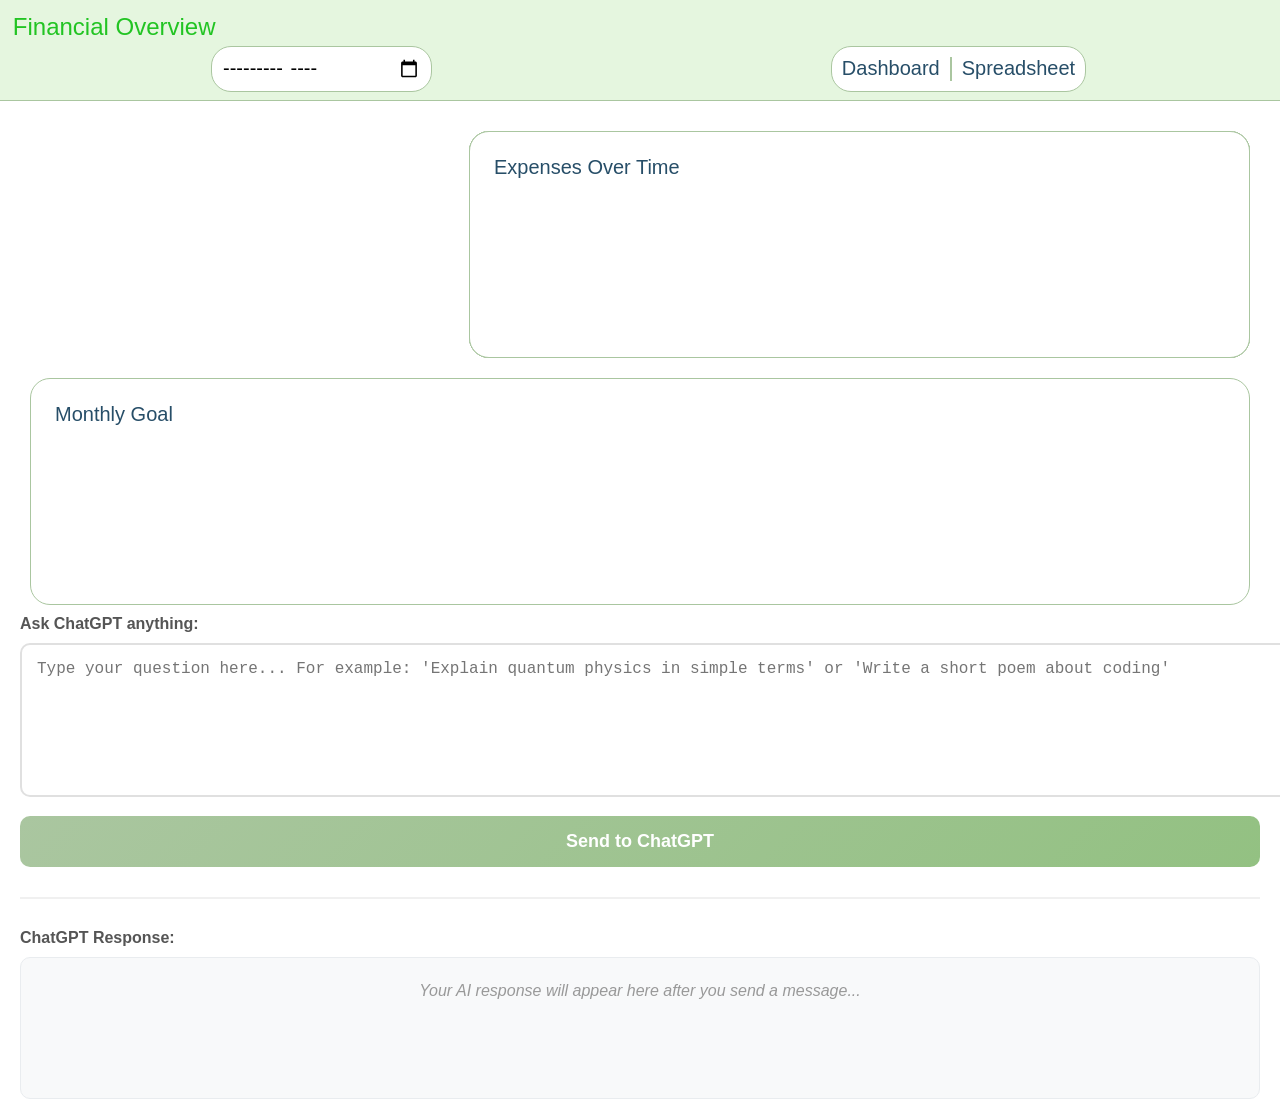
==== index.html @ 38798c6e "integrated html and css made with ai functionality from Rob" ====
<!DOCTYPE html>
<html lang="en">
  <head>
    <meta charset="UTF-8" />
    <meta name="viewport" content="width=device-width, initial-scale=1.0" />
    <title>CashFlow</title>
    <link rel="stylesheet" href="css/styles.css" />
  </head>
  <body>
      <header>
        <h1>Financial Overview</h1>
        <div id="filter">
        <input type="month" id="month-filter" name="month-filter" />
        <nav id="tabNav">
          <a href="index.html" onclick="showPage('dashboard')">Dashboard</a>
          <div id="line"></div>
          <a href="sheet.html" onclick="showPage('spreadsheet')">Spreadsheet</a>
        </nav>
        </div>
      </header>

      <main>

        <div id="summaryCards">
          <div class="card" id="netWorth">
            <h2>Net Worth Overview</h2>
            <p class="text" id="netWorth">$7,335.84</p>
            <!--change to proper net worth calculation (no need to include investment for now or can get investment from investment spending category)-->
          </div>

          <div class="card" id="expense-summary">
            <h2>Expense Summary</h2>
            <p class="total-expense">$819.07</p>
            <!--change to proper expense calculation(income vs expense then net revenue) and show pie chart; if clicked, it should change the breakdown. e.g. expenses is clicked -> show expenses breakdown and if income is clicked -> show income breakdown-->
          </div>

          <div class="card" id="expense-breakdown">
            <h2>Expenses Breakdown</h2>
            <div class="expense-category">Mortgage</div>
            <div class="expense-category">Transportation</div>
            <div class="expense-category">Food</div>
            <div class="expense-category">Entertainment</div>
            <div class="expense-category">Shopping</div>
            <div class="expense-category">Education</div>
            <div class="expense-category">Miscellaneous</div>
          </div>
          <div class="card" id="income-breakdown">
            <h2>Income Breakdown</h2>
            <div class="income-category">Salary</div>
            <div class="income-category">Investments</div>
            <div class="income-category">Side Hustle</div>
            <div class="income-category">Other Income</div>
          </div>

          <div class="card" id="expenses-over-time">
            <h2>Expenses Over Time</h2>
            <canvas id="lineChart"></canvas>
          </div>
        </div>

        <div id="2ndColumn">
          <div class="card" id="goal-tracker">
            <h2>Monthly Goal</h2>
            <canvas id="goalChart"></canvas
            ><!-- change it to proper one like wireframe; this will show the monthly goal progress, e.g. savings goal or expense limit -->
          </div>

          <div class="input-section">
            <label for="user-input">Ask ChatGPT anything:</label>
            <textarea
              id="user-input"
              placeholder="Type your question here... For example: 'Explain quantum physics in simple terms' or 'Write a short poem about coding'"
            ></textarea>

            <button id="send-btn" onclick="sendToChatGPT()">
              Send to ChatGPT
            </button>
          </div>

          <!-- Response Section -->
          <div class="response-section">
            <label>ChatGPT Response:</label>
            <div id="ai-response">
              <div class="placeholder">
                Your AI response will appear here after you send a message...
              </div>
            </div>
          </div>
        </div>
      </main>

    <script src="js/api.js"></script>
  </body>
</html>
---- css/styles.css ----
body {
  margin: 0;
  padding: 0;
  font-family: "Inria Sans", Arial, sans-serif;
  font-size: 16px;
  background-color: #ffffff;
  color: #274e68;
}

header {
  margin: 0;
  padding: 0.5em;
  background-color: #e5f6df;
  border-style: solid;
  border-color: #aac6a0;
  border-width: 0;
  border-bottom-width: 1px;
  display: flex;
  flex-direction: column;
}

#filter {
  display: grid;
  gap: 10px;
  grid-template-columns: repeat(auto-fit, minmax(250px, 1fr));
}

h1,
h2 {
  font-size: inherit;
  font-weight: inherit;
  margin: 0.2em;
  padding: 0;
}

a {
  text-decoration: none;
  color: inherit;
  font: inherit;
}

button, input {
  border: none;
  background: none;
  cursor: pointer;
  font: inherit;
}

h1 {
  font-size: 24px;
  color: #22c423;
}

h2 {
  font-size: 20px;
  color: #274e68;
}

#month-filter {
  margin: auto;
  padding: 10px;
  font-size: 20px;
  height: 1.2em;
  background-color: #ffffff;
  border: 1px solid #aac6a0;
  border-radius: 20px;
}

#tabNav {
  padding: 10px;
  margin: auto;
  font-size: 20px;
  height: 1.2em;
  display: flex;
  gap: 10px;
  background-color: #ffffff;
  border: 1px solid #aac6a0;
  border-radius: 20px;
  justify-content: space-between;
}

#line {
  width: 2px;
  height: 100%;
  background-color: #aac6a0;
}

.card {
  padding: 20px;
  margin: 10px;
  background-color: #ffffff;
  border: 1px solid #aac6a0;
  border-radius: 20px;
}

main{
  display: flex;
  flex-direction: column;
  padding: 20px;
}

#summaryCards {  
  display: grid;
  grid-template-areas:
    "netWorth expense-breakdown"
    "expense-summary expense-breakdown"
    "expenses-over-time";
}

#netWorth {
  grid-area: netWorth;
}
#expense-summary {
  grid-area: expense-summary;
}
#expense-breakdown {
  grid-area: expense-breakdown;
}
#income-breakdown {
  grid-area: income-breakdown;
}
#expenses-over-time {
  grid-area: expenses-over-time;
}
#goal-tracker {
  grid-area: goal-tracker;
}

/* Chat Bot Section */
label {
  display: block;
  margin-bottom: 10px;
  font-weight: 600;
  color: #555;
}

#user-input {
  width: 100%;
  padding: 15px;
  border: 2px solid #e0e0e0;
  border-radius: 10px;
  font-size: 16px;
  resize: vertical;
  min-height: 120px;
  transition: border-color 0.3s ease;
}

#user-input:focus {
  outline: none;
  border-color: #aac6a0;
  box-shadow: 0 0 0 3px #aac6a0;
}

#send-btn {
  width: 100%;
  background: linear-gradient(135deg, #aac6a0 0%, #93c182 100%);
  color: white;
  border: none;
  padding: 15px;
  border-radius: 10px;
  font-size: 18px;
  font-weight: 600;
  cursor: pointer;
  transition: all 0.3s ease;
  margin-top: 15px;
}

#send-btn:hover:not(:disabled) {
  transform: translateY(-2px);
  box-shadow: 0 10px 20px rgba(102, 126, 234, 0.3);
}

#send-btn:disabled {
  background: #ccc;
  cursor: not-allowed;
  transform: none;
}

.response-section {
  margin-top: 30px;
  padding-top: 30px;
  border-top: 2px solid #f0f0f0;
}

#ai-response {
  background: #f8f9fa;
  border: 1px solid #e9ecef;
  border-radius: 10px;
  padding: 20px;
  min-height: 100px;
  font-size: 16px;
  line-height: 1.6;
  color: #333;
}

.loading {
  text-align: center;
  color: #666;
  font-style: italic;
}

.error {
  background: #f8d7da;
  color: #721c24;
  border-color: #f5c6cb;
}

.placeholder {
  color: #999;
  text-align: center;
  font-style: italic;
}

.example-questions {
  margin-top: 20px;
  padding: 15px;
  background: #e7f3ff;
  border-radius: 8px;
}

.example-questions h3 {
  margin-bottom: 10px;
  color: #aac6a0;
  font-size: 1.1em;
}

.example-btn {
  background: #aac6a0;
  color: white;
  border: none;
  padding: 8px 12px;
  border-radius: 5px;
  margin: 5px;
  cursor: pointer;
  font-size: 14px;
  transition: background 0.3s ease;
}

.example-btn:hover {
  background: #aac6a0;
}
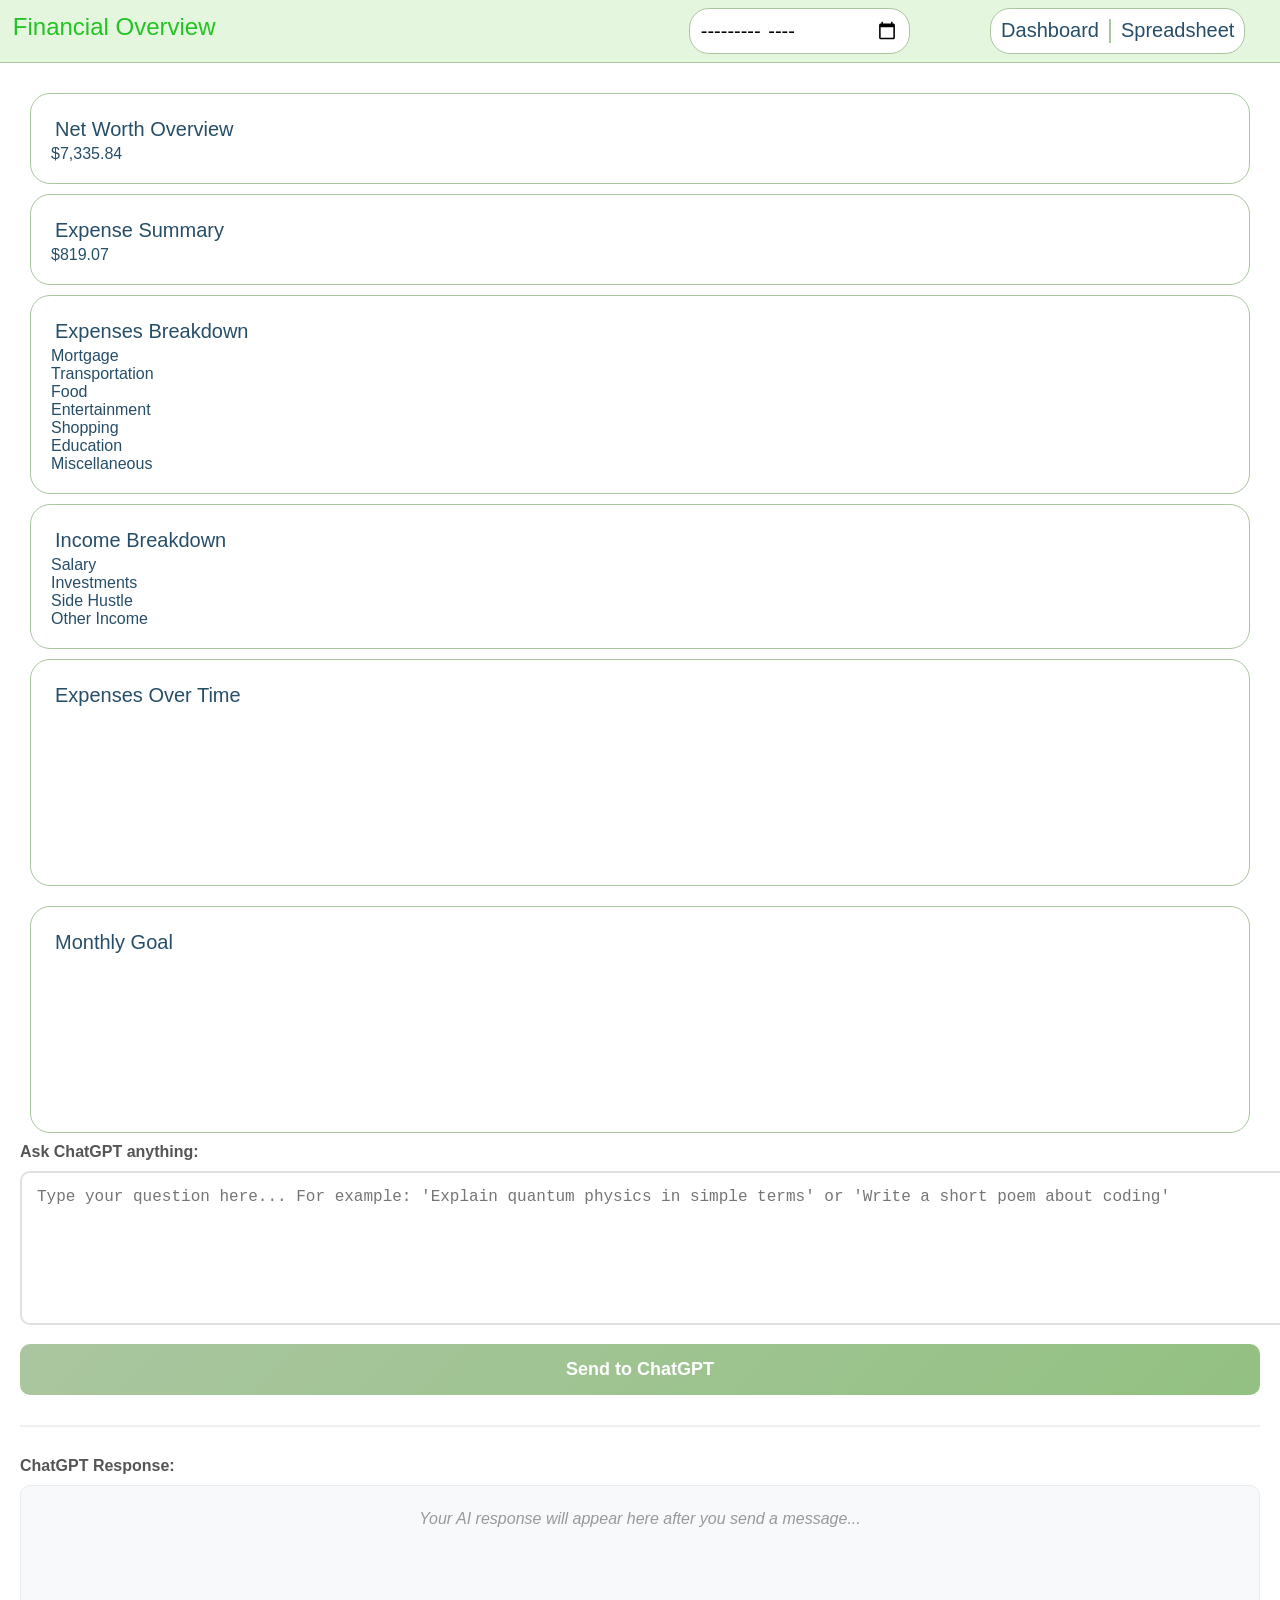
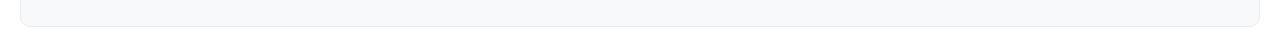
==== commit c7a96761: "header issue still persist, commented out dashboard's grid issue, and still need to make functionali" ====
--- a/index.html
+++ b/index.html
@@ -7,87 +7,86 @@
     <link rel="stylesheet" href="css/styles.css" />
   </head>
   <body>
-      <header>
-        <h1>Financial Overview</h1>
-        <div id="filter">
+    <header>
+      <h1>Financial Overview</h1>
+      <div id="filter">
         <input type="month" id="month-filter" name="month-filter" />
         <nav id="tabNav">
           <a href="index.html" onclick="showPage('dashboard')">Dashboard</a>
           <div id="line"></div>
           <a href="sheet.html" onclick="showPage('spreadsheet')">Spreadsheet</a>
         </nav>
-        </div>
-      </header>
+      </div>
+    </header>
 
-      <main>
-
-        <div id="summaryCards">
-          <div class="card" id="netWorth">
-            <h2>Net Worth Overview</h2>
-            <p class="text" id="netWorth">$7,335.84</p>
-            <!--change to proper net worth calculation (no need to include investment for now or can get investment from investment spending category)-->
-          </div>
-
-          <div class="card" id="expense-summary">
-            <h2>Expense Summary</h2>
-            <p class="total-expense">$819.07</p>
-            <!--change to proper expense calculation(income vs expense then net revenue) and show pie chart; if clicked, it should change the breakdown. e.g. expenses is clicked -> show expenses breakdown and if income is clicked -> show income breakdown-->
-          </div>
-
-          <div class="card" id="expense-breakdown">
-            <h2>Expenses Breakdown</h2>
-            <div class="expense-category">Mortgage</div>
-            <div class="expense-category">Transportation</div>
-            <div class="expense-category">Food</div>
-            <div class="expense-category">Entertainment</div>
-            <div class="expense-category">Shopping</div>
-            <div class="expense-category">Education</div>
-            <div class="expense-category">Miscellaneous</div>
-          </div>
-          <div class="card" id="income-breakdown">
-            <h2>Income Breakdown</h2>
-            <div class="income-category">Salary</div>
-            <div class="income-category">Investments</div>
-            <div class="income-category">Side Hustle</div>
-            <div class="income-category">Other Income</div>
-          </div>
-
-          <div class="card" id="expenses-over-time">
-            <h2>Expenses Over Time</h2>
-            <canvas id="lineChart"></canvas>
-          </div>
+    <main>
+      <div id="summaryCards">
+        <div class="card" id="netWorth">
+          <h2>Net Worth Overview</h2>
+          <p class="text" id="netWorth">$7,335.84</p>
+          <!--change to proper net worth calculation (no need to include investment for now or can get investment from investment spending category)-->
         </div>
 
-        <div id="2ndColumn">
-          <div class="card" id="goal-tracker">
-            <h2>Monthly Goal</h2>
-            <canvas id="goalChart"></canvas
-            ><!-- change it to proper one like wireframe; this will show the monthly goal progress, e.g. savings goal or expense limit -->
-          </div>
+        <div class="card" id="expense-summary">
+          <h2>Expense Summary</h2>
+          <p class="total-expense">$819.07</p>
+          <!--change to proper expense calculation(income vs expense then net revenue) and show pie chart; if clicked, it should change the breakdown. e.g. expenses is clicked -> show expenses breakdown and if income is clicked -> show income breakdown-->
+        </div>
 
-          <div class="input-section">
-            <label for="user-input">Ask ChatGPT anything:</label>
-            <textarea
-              id="user-input"
-              placeholder="Type your question here... For example: 'Explain quantum physics in simple terms' or 'Write a short poem about coding'"
-            ></textarea>
+        <div class="card" id="expense-breakdown">
+          <h2>Expenses Breakdown</h2>
+          <div class="expense-category">Mortgage</div>
+          <div class="expense-category">Transportation</div>
+          <div class="expense-category">Food</div>
+          <div class="expense-category">Entertainment</div>
+          <div class="expense-category">Shopping</div>
+          <div class="expense-category">Education</div>
+          <div class="expense-category">Miscellaneous</div>
+        </div>
+        <div class="card" id="income-breakdown">
+          <h2>Income Breakdown</h2>
+          <div class="income-category">Salary</div>
+          <div class="income-category">Investments</div>
+          <div class="income-category">Side Hustle</div>
+          <div class="income-category">Other Income</div>
+        </div>
 
-            <button id="send-btn" onclick="sendToChatGPT()">
-              Send to ChatGPT
-            </button>
-          </div>
+        <div class="card" id="expenses-over-time">
+          <h2>Expenses Over Time</h2>
+          <canvas id="lineChart"></canvas>
+        </div>
+      </div>
 
-          <!-- Response Section -->
-          <div class="response-section">
-            <label>ChatGPT Response:</label>
-            <div id="ai-response">
-              <div class="placeholder">
-                Your AI response will appear here after you send a message...
-              </div>
+      <div id="2ndColumn">
+        <div class="card" id="goal-tracker">
+          <h2>Monthly Goal</h2>
+          <canvas id="goalChart"></canvas
+          ><!-- change it to proper one like wireframe; this will show the monthly goal progress, e.g. savings goal or expense limit -->
+        </div>
+
+        <div class="input-section">
+          <label for="user-input">Ask ChatGPT anything:</label>
+          <textarea
+            id="user-input"
+            placeholder="Type your question here... For example: 'Explain quantum physics in simple terms' or 'Write a short poem about coding'"
+          ></textarea>
+
+          <button id="send-btn" onclick="sendToChatGPT()">
+            Send to ChatGPT
+          </button>
+        </div>
+
+        <!-- Response Section -->
+        <div class="response-section">
+          <label>ChatGPT Response:</label>
+          <div id="ai-response">
+            <div class="placeholder">
+              Your AI response will appear here after you send a message...
             </div>
           </div>
         </div>
-      </main>
+      </div>
+    </main>
 
     <script src="js/api.js"></script>
   </body>
--- a/css/styles.css
+++ b/css/styles.css
@@ -1,3 +1,7 @@
+* {
+  margin: 0;
+  padding: 0;
+}
 body {
   margin: 0;
   padding: 0;
@@ -15,8 +19,11 @@
   border-color: #aac6a0;
   border-width: 0;
   border-bottom-width: 1px;
-  display: flex;
-  flex-direction: column;
+  /* display: flex;
+  flex-direction: column; */
+  display: grid;
+  gap: 10px;
+  grid-template-columns: repeat(auto-fit, minmax(515px, 1fr));
 }
 
 #filter {
@@ -39,7 +46,8 @@
   font: inherit;
 }
 
-button, input {
+button,
+input {
   border: none;
   background: none;
   cursor: pointer;
@@ -57,8 +65,8 @@
 }
 
 #month-filter {
+  padding: 10px;
   margin: auto;
-  padding: 10px;
   font-size: 20px;
   height: 1.2em;
   background-color: #ffffff;
@@ -76,7 +84,6 @@
   background-color: #ffffff;
   border: 1px solid #aac6a0;
   border-radius: 20px;
-  justify-content: space-between;
 }
 
 #line {
@@ -93,18 +100,18 @@
   border-radius: 20px;
 }
 
-main{
+main {
   display: flex;
   flex-direction: column;
   padding: 20px;
 }
 
-#summaryCards {  
-  display: grid;
+#summaryCards {
+  /* display: grid;
   grid-template-areas:
     "netWorth expense-breakdown"
     "expense-summary expense-breakdown"
-    "expenses-over-time";
+    "expenses-over-time"; */
 }
 
 #netWorth {
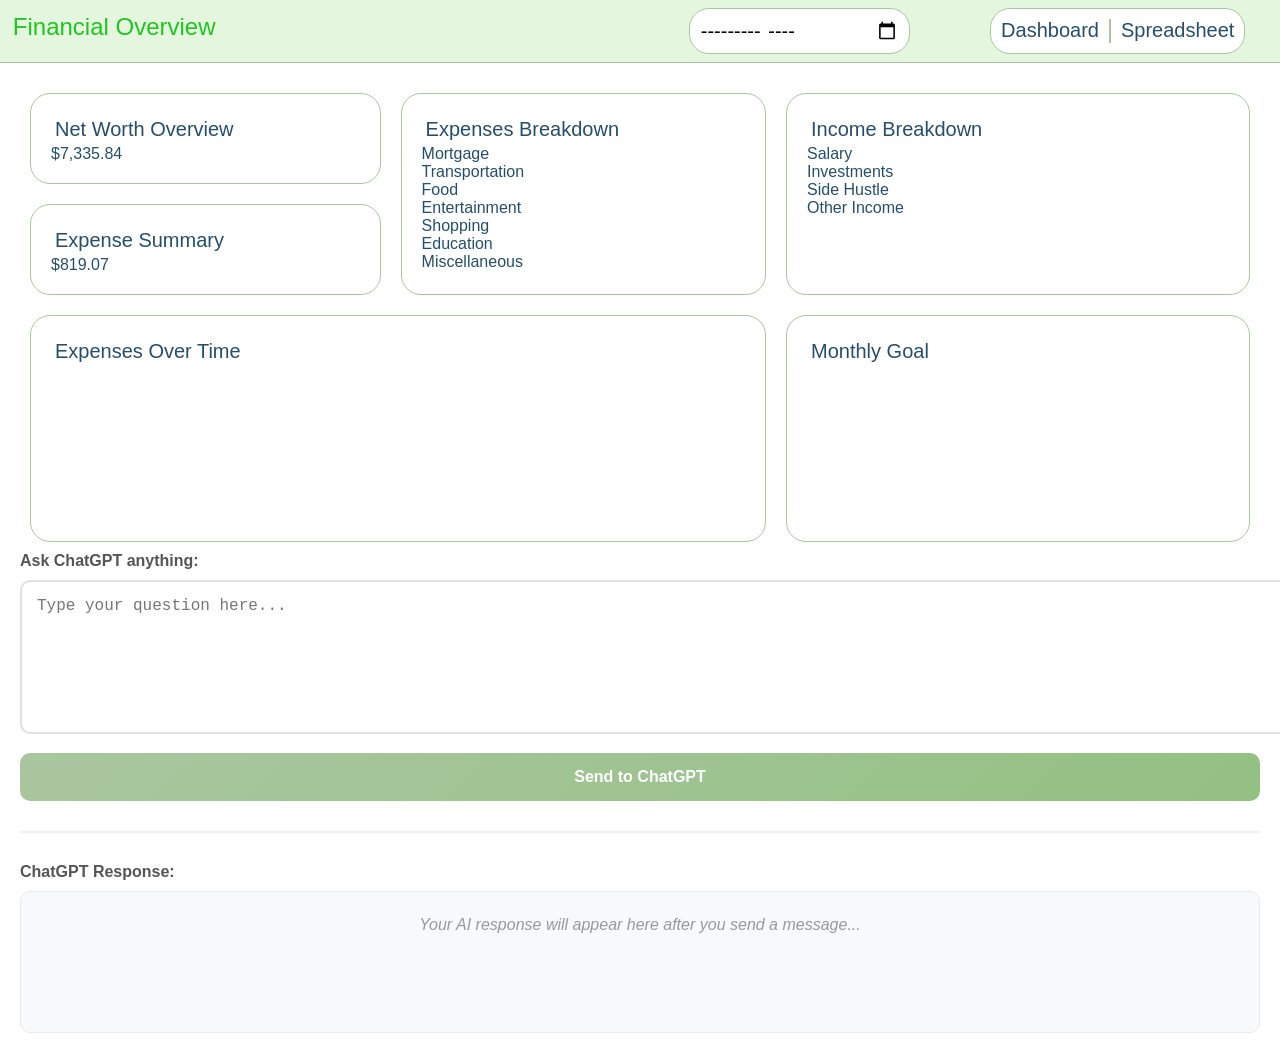
==== commit 7bbb768c: "resolved issue with grid for summary card" ====
--- a/index.html
+++ b/index.html
@@ -55,34 +55,31 @@
           <h2>Expenses Over Time</h2>
           <canvas id="lineChart"></canvas>
         </div>
-      </div>
 
-      <div id="2ndColumn">
-        <div class="card" id="goal-tracker">
+        <div class="card" id="monthly-goal">
           <h2>Monthly Goal</h2>
           <canvas id="goalChart"></canvas
           ><!-- change it to proper one like wireframe; this will show the monthly goal progress, e.g. savings goal or expense limit -->
         </div>
+      </div>
+      
+      <!-- Chatbot Section -->
+      <div class="input-section">
+        <label for="user-input">Ask ChatGPT anything:</label>
+        <textarea
+          id="user-input"
+          placeholder="Type your question here..."
+        ></textarea>
 
-        <div class="input-section">
-          <label for="user-input">Ask ChatGPT anything:</label>
-          <textarea
-            id="user-input"
-            placeholder="Type your question here... For example: 'Explain quantum physics in simple terms' or 'Write a short poem about coding'"
-          ></textarea>
+        <button id="send-btn" onclick="sendToChatGPT()">Send to ChatGPT</button>
+      </div>
 
-          <button id="send-btn" onclick="sendToChatGPT()">
-            Send to ChatGPT
-          </button>
-        </div>
-
-        <!-- Response Section -->
-        <div class="response-section">
-          <label>ChatGPT Response:</label>
-          <div id="ai-response">
-            <div class="placeholder">
-              Your AI response will appear here after you send a message...
-            </div>
+      <!-- Response Section -->
+      <div class="response-section">
+        <label>ChatGPT Response:</label>
+        <div id="ai-response">
+          <div class="placeholder">
+            Your AI response will appear here after you send a message...
           </div>
         </div>
       </div>
--- a/css/styles.css
+++ b/css/styles.css
@@ -19,8 +19,6 @@
   border-color: #aac6a0;
   border-width: 0;
   border-bottom-width: 1px;
-  /* display: flex;
-  flex-direction: column; */
   display: grid;
   gap: 10px;
   grid-template-columns: repeat(auto-fit, minmax(515px, 1fr));
@@ -107,19 +105,16 @@
 }
 
 #summaryCards {
-  /* display: grid;
+  display: grid;
   grid-template-areas:
-    "netWorth expense-breakdown"
-    "expense-summary expense-breakdown"
-    "expenses-over-time"; */
+    "netWorth expense-breakdown income-breakdown"
+    "expense-summary expense-breakdown income-breakdown"
+    "expenses-over-time expenses-over-time monthly-goal";
 }
 
 #netWorth {
   grid-area: netWorth;
 }
-#expense-summary {
-  grid-area: expense-summary;
-}
 #expense-breakdown {
   grid-area: expense-breakdown;
 }
@@ -129,8 +124,8 @@
 #expenses-over-time {
   grid-area: expenses-over-time;
 }
-#goal-tracker {
-  grid-area: goal-tracker;
+#monthly-goal {
+  grid-area: monthly-goal;
 }
 
 /* Chat Bot Section */
@@ -165,7 +160,7 @@
   border: none;
   padding: 15px;
   border-radius: 10px;
-  font-size: 18px;
+  font-size: 16px;
   font-weight: 600;
   cursor: pointer;
   transition: all 0.3s ease;
@@ -216,33 +211,4 @@
   color: #999;
   text-align: center;
   font-style: italic;
-}
-
-.example-questions {
-  margin-top: 20px;
-  padding: 15px;
-  background: #e7f3ff;
-  border-radius: 8px;
-}
-
-.example-questions h3 {
-  margin-bottom: 10px;
-  color: #aac6a0;
-  font-size: 1.1em;
-}
-
-.example-btn {
-  background: #aac6a0;
-  color: white;
-  border: none;
-  padding: 8px 12px;
-  border-radius: 5px;
-  margin: 5px;
-  cursor: pointer;
-  font-size: 14px;
-  transition: background 0.3s ease;
-}
-
-.example-btn:hover {
-  background: #aac6a0;
-}
+}
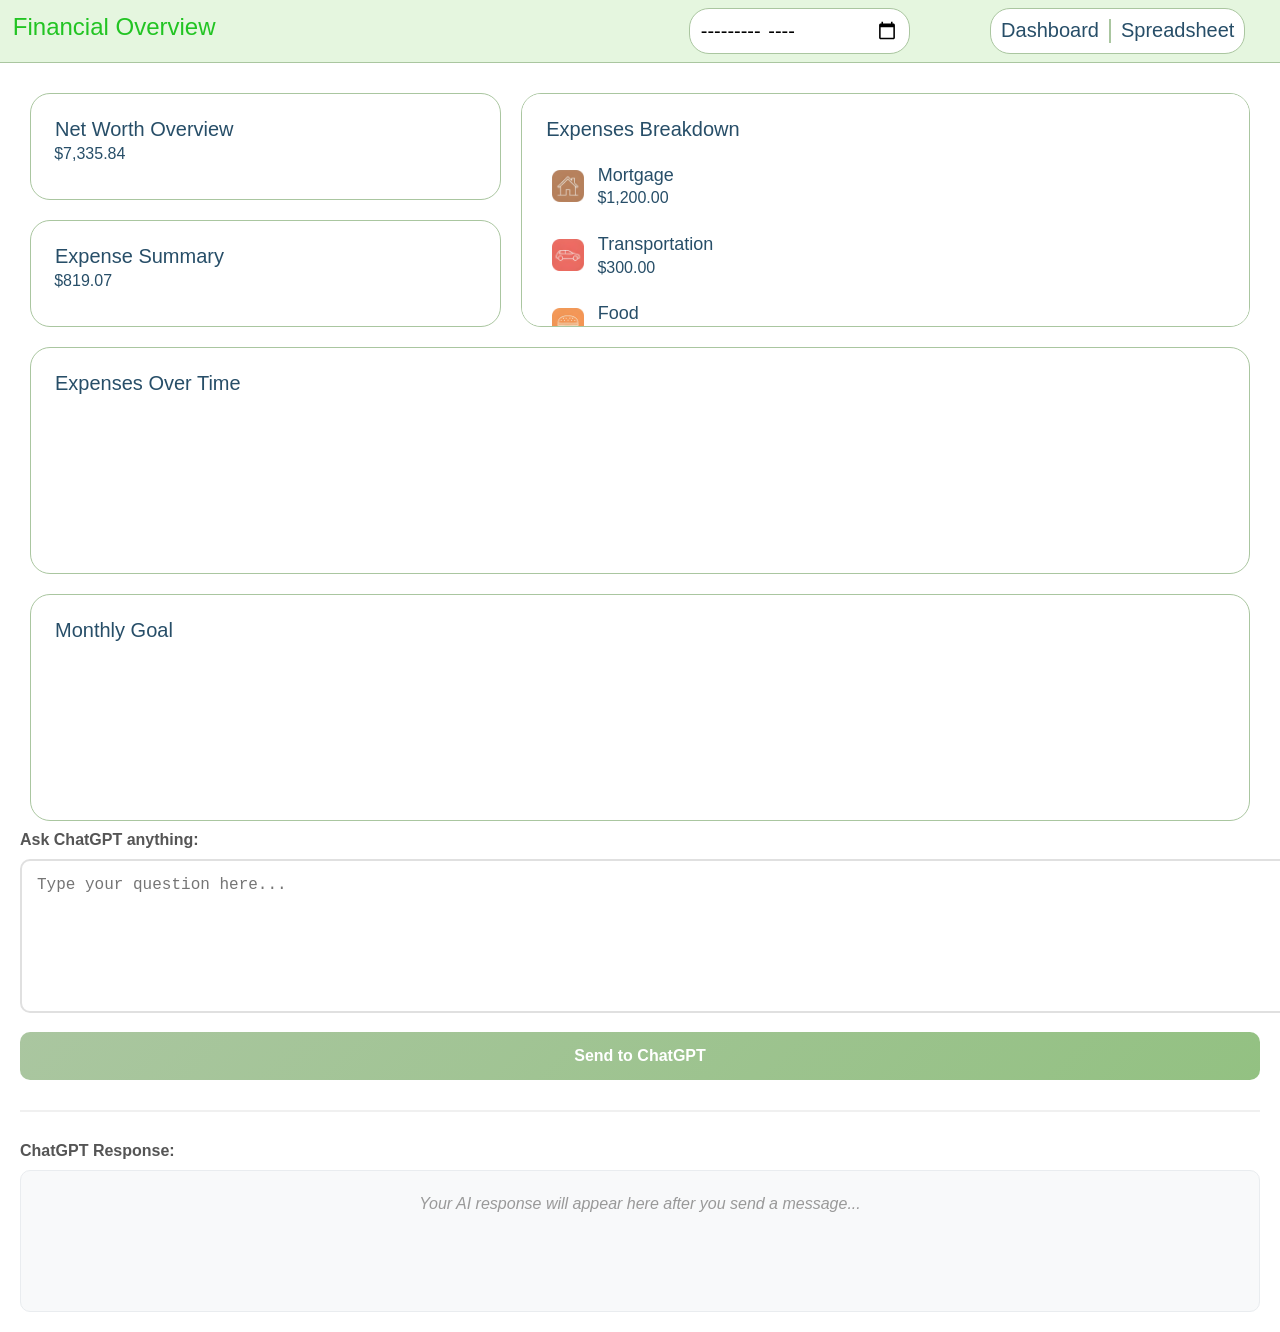
==== commit a8831cce: "modified display, removed income breakdown, and added api key" ====
--- a/index.html
+++ b/index.html
@@ -1,90 +1,157 @@
 <!DOCTYPE html>
 <html lang="en">
-  <head>
-    <meta charset="UTF-8" />
-    <meta name="viewport" content="width=device-width, initial-scale=1.0" />
-    <title>CashFlow</title>
-    <link rel="stylesheet" href="css/styles.css" />
-  </head>
-  <body>
-    <header>
-      <h1>Financial Overview</h1>
-      <div id="filter">
-        <input type="month" id="month-filter" name="month-filter" />
-        <nav id="tabNav">
-          <a href="index.html" onclick="showPage('dashboard')">Dashboard</a>
-          <div id="line"></div>
-          <a href="sheet.html" onclick="showPage('spreadsheet')">Spreadsheet</a>
-        </nav>
+
+<head>
+  <meta charset="UTF-8" />
+  <meta name="viewport" content="width=device-width, initial-scale=1.0" />
+  <title>CashFlow</title>
+  <link rel="stylesheet" href="css/styles.css" />
+</head>
+
+<body>
+  <header>
+    <h1>Financial Overview</h1>
+    <div id="filter">
+      <input type="month" id="month-filter" name="month-filter" />
+      <nav id="tabNav">
+        <a href="index.html" onclick="showPage('dashboard')">Dashboard</a>
+        <div id="line"></div>
+        <a href="sheet.html" onclick="showPage('spreadsheet')">Spreadsheet</a>
+      </nav>
+    </div>
+  </header>
+
+  <main>
+    <div id="summaryCards">
+      <div class="card" id="netWorth">
+        <h2>Net Worth Overview</h2>
+        <p class="text" id="netWorth">$7,335.84</p>
+        <!--change to proper net worth calculation (no need to include investment for now or can get investment from investment spending category)-->
       </div>
-    </header>
 
-    <main>
-      <div id="summaryCards">
-        <div class="card" id="netWorth">
-          <h2>Net Worth Overview</h2>
-          <p class="text" id="netWorth">$7,335.84</p>
-          <!--change to proper net worth calculation (no need to include investment for now or can get investment from investment spending category)-->
+      <div class="card" id="expense-summary">
+        <h2>Expense Summary</h2>
+        <p class="total-expense">$819.07</p>
+        <!--change to proper expense calculation(income vs expense then net revenue) and show pie chart; if clicked, it should change the breakdown. e.g. expenses is clicked -> show expenses breakdown and if income is clicked -> show income breakdown-->
+      </div>
+
+      <div class="card" id="expense-breakdown">
+        <div class="card-header">
+          <h2>Expenses Breakdown</h2>
         </div>
 
-        <div class="card" id="expense-summary">
-          <h2>Expense Summary</h2>
-          <p class="total-expense">$819.07</p>
-          <!--change to proper expense calculation(income vs expense then net revenue) and show pie chart; if clicked, it should change the breakdown. e.g. expenses is clicked -> show expenses breakdown and if income is clicked -> show income breakdown-->
+
+        <div class="expense-category">
+          <img src="images/houseIcon.png" alt="houseIcon">
+          <div class="expense-details">
+            <h3>Mortgage</h3>
+            <div class="expense-bar">
+              <p>$1,200.00</p>
+            </div>
+          </div>
         </div>
 
-        <div class="card" id="expense-breakdown">
-          <h2>Expenses Breakdown</h2>
-          <div class="expense-category">Mortgage</div>
-          <div class="expense-category">Transportation</div>
-          <div class="expense-category">Food</div>
-          <div class="expense-category">Entertainment</div>
-          <div class="expense-category">Shopping</div>
-          <div class="expense-category">Education</div>
-          <div class="expense-category">Miscellaneous</div>
-        </div>
-        <div class="card" id="income-breakdown">
-          <h2>Income Breakdown</h2>
-          <div class="income-category">Salary</div>
-          <div class="income-category">Investments</div>
-          <div class="income-category">Side Hustle</div>
-          <div class="income-category">Other Income</div>
+        <div class="expense-category">
+          <img src="images/carIcon.png" alt="carIcon">
+          <div class="expense-details">
+            <h3>Transportation</h3>
+            <div class="expense-bar">
+              <p>$300.00</p>
+            </div>
+          </div>
         </div>
 
-        <div class="card" id="expenses-over-time">
-          <h2>Expenses Over Time</h2>
-          <canvas id="lineChart"></canvas>
+        <div class="expense-category">
+          <img src="images/foodIcon.png" alt="foodIcon">
+          <div class="expense-details">
+            <h3>Food</h3>
+            <div class="expense-bar">
+              <p>$450.00</p>
+            </div>
+          </div>
         </div>
 
-        <div class="card" id="monthly-goal">
-          <h2>Monthly Goal</h2>
-          <canvas id="goalChart"></canvas
-          ><!-- change it to proper one like wireframe; this will show the monthly goal progress, e.g. savings goal or expense limit -->
+        <div class="expense-category">
+          <img src="images/entertainmentIcon.png" alt="entertainmentIcon">
+          <div class="expense-details">
+            <h3>Entertainment</h3>
+            <div class="expense-bar">
+              <p>$150.00</p>
+            </div>
+          </div>
         </div>
-      </div>
-      
-      <!-- Chatbot Section -->
-      <div class="input-section">
-        <label for="user-input">Ask ChatGPT anything:</label>
-        <textarea
-          id="user-input"
-          placeholder="Type your question here..."
-        ></textarea>
 
-        <button id="send-btn" onclick="sendToChatGPT()">Send to ChatGPT</button>
-      </div>
+        <div class="expense-category">
+          <img src="images/shoppingIcon.png" alt="shoppingIcon">
+          <div class="expense-details">
+            <h3>Shopping</h3>
+            <div class="expense-bar">
+              <p>$200.00</p>
+            </div>
+          </div>
+        </div>
 
-      <!-- Response Section -->
-      <div class="response-section">
-        <label>ChatGPT Response:</label>
-        <div id="ai-response">
-          <div class="placeholder">
-            Your AI response will appear here after you send a message...
+        <div class="expense-category">
+          <img src="images/educationIcon.png" alt="educationIcon">
+          <div class="expense-details">
+            <h3>Education</h3>
+            <div class="expense-bar">
+              <p>$100.00</p>
+            </div>
+          </div>
+        </div>
+
+        <div class="expense-category">
+          <img src="images/miscIcon.png" alt="miscIcon">
+          <div class="expense-details">
+            <h3>Miscellaneous</h3>
+            <div class="expense-bar">
+              <p>$75.00</p>
+            </div>
           </div>
         </div>
       </div>
-    </main>
+    </div>
+    <!-- <div class="card" id="income-breakdown">
+        <h2>Income Breakdown</h2>
+        <div class="income-category">Salary</div>
+        <div class="income-category">Investments</div>
+        <div class="income-category">Side Hustle</div>
+        <div class="income-category">Other Income</div>
+      </div> -->
 
-    <script src="js/api.js"></script>
-  </body>
-</html>
+    <div class="card" id="expenses-over-time">
+      <h2>Expenses Over Time</h2>
+      <canvas id="lineChart"></canvas>
+    </div>
+
+    <div class="card" id="monthly-goal">
+      <h2>Monthly Goal</h2>
+      <canvas
+        id="goalChart"></canvas><!-- change it to proper one like wireframe; this will show the monthly goal progress, e.g. savings goal or expense limit -->
+    </div>
+    </div>
+
+    <!-- Chatbot Section -->
+    <div class="input-section">
+      <label for="user-input">Ask ChatGPT anything:</label>
+      <textarea id="user-input" placeholder="Type your question here..."></textarea>
+
+      <button id="send-btn" onclick="sendToChatGPT()">Send to ChatGPT</button>
+    </div>
+
+    <!-- Response Section -->
+    <div class="response-section">
+      <label>ChatGPT Response:</label>
+      <div id="ai-response">
+        <div class="placeholder">
+          Your AI response will appear here after you send a message...
+        </div>
+      </div>
+    </div>
+  </main>
+
+  <script src="js/api.js"></script>
+</body>
+
+</html>
--- a/css/styles.css
+++ b/css/styles.css
@@ -22,6 +22,9 @@
   display: grid;
   gap: 10px;
   grid-template-columns: repeat(auto-fit, minmax(515px, 1fr));
+  position: -webkit-sticky;
+  position: sticky;
+  top: 0;
 }
 
 #filter {
@@ -31,7 +34,9 @@
 }
 
 h1,
-h2 {
+h2,
+h3,
+p {
   font-size: inherit;
   font-weight: inherit;
   margin: 0.2em;
@@ -62,6 +67,11 @@
   color: #274e68;
 }
 
+h3 {
+  font-size: 18px;
+  color: #274e68;
+}
+
 #month-filter {
   padding: 10px;
   margin: auto;
@@ -91,6 +101,7 @@
 }
 
 .card {
+  max-height: 12em;
   padding: 20px;
   margin: 10px;
   background-color: #ffffff;
@@ -107,15 +118,37 @@
 #summaryCards {
   display: grid;
   grid-template-areas:
-    "netWorth expense-breakdown income-breakdown"
-    "expense-summary expense-breakdown income-breakdown"
+    "netWorth expense-breakdown expense-breakdown"
+    "expense-summary expense-breakdown expense-breakdown"
     "expenses-over-time expenses-over-time monthly-goal";
+}
+
+.card-header {
+  position: -webkit-sticky;
+  position: sticky;
+  top: 0;
+  margin-bottom: 10px;
+  background-color: #ffffff;;
+}
+
+img {
+  max-width: 2em;
+  height: auto;
+}
+
+.expense-category {
+  display: flex;
+  align-items: center;
+  gap: 10px;
+  padding: 10px;
+  border-radius: 10px;
 }
 
 #netWorth {
   grid-area: netWorth;
 }
 #expense-breakdown {
+  overflow-y: scroll;
   grid-area: expense-breakdown;
 }
 #income-breakdown {
